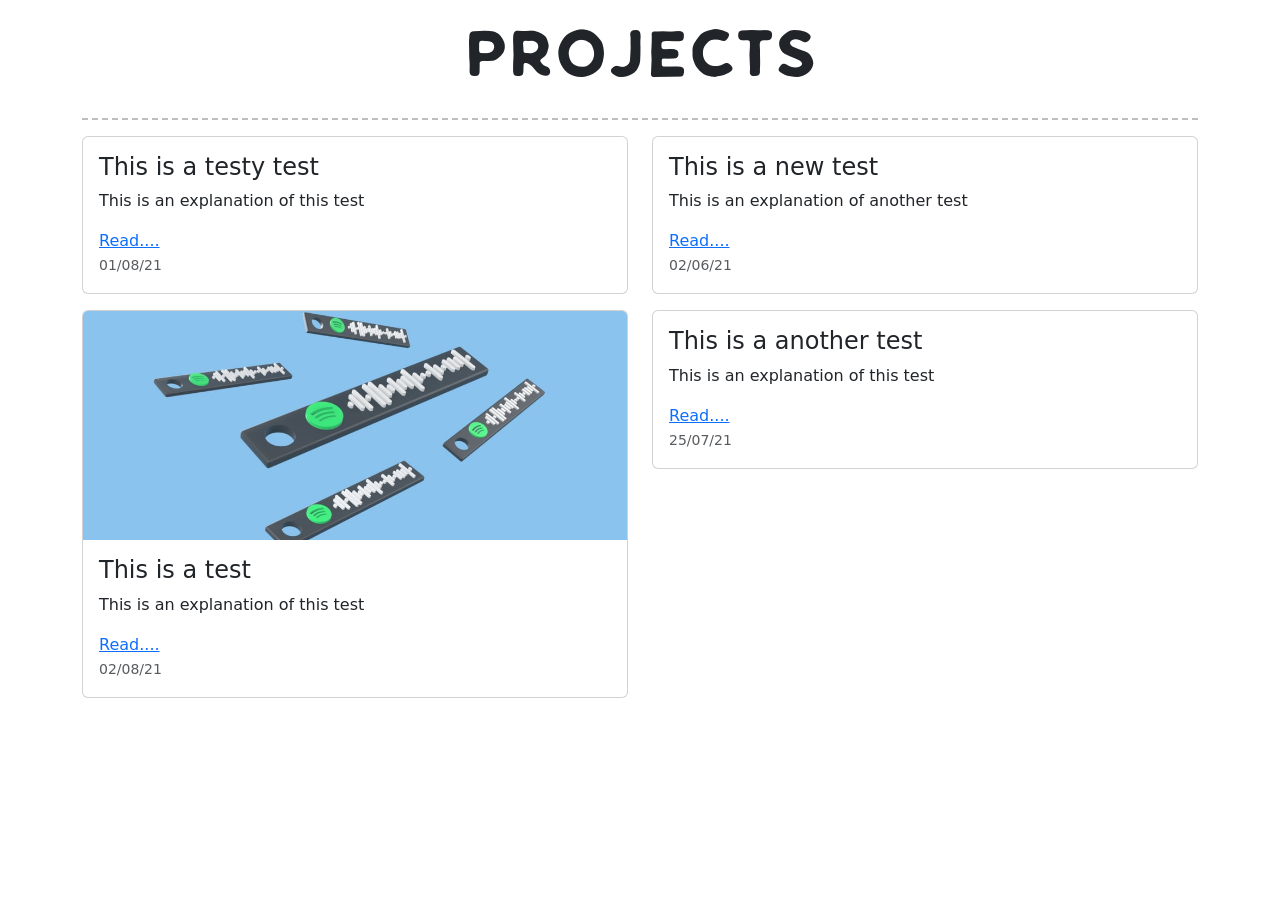
==== projects/projects.html @ 0095fffb "first" ====
<!DOCTYPE html>
<html lang="en">

<head>
    <link href="https://cdn.jsdelivr.net/npm/bootstrap@5.0.1/dist/css/bootstrap.min.css" rel="stylesheet" integrity="sha384-+0n0xVW2eSR5OomGNYDnhzAbDsOXxcvSN1TPprVMTNDbiYZCxYbOOl7+AMvyTG2x" crossorigin="anonymous" />
    <link rel="stylesheet" href="styles.css" />

</head>

<body>

<h1 class="text-center title">Projects</h1>

<div class="container">
        <hr class="dashed" />

        <div class="row">
<div class="col-lg-6 mb-3">
<div class="card">
<div class="card-body">
<h4 class="card-title mb-2"><i class="fab fa-spotify"></i>This is a testy test</h4>
 <p class="card-text">This is an explanation of this test</p>
<a href="html/asdfadag.html" class=" stretched-link">Read....</a>
<p class="card-text"><small class="text-muted">01/08/21</small></p></div>
</div>
</div><div class="col-lg-6 mb-3">
<div class="card">
<div class="card-body">
<h4 class="card-title mb-2"><i class="fab fa-spotify"></i>This is a new test</h4>
 <p class="card-text">This is an explanation of another test</p>
<a href="html/adgag.html" class=" stretched-link">Read....</a>
<p class="card-text"><small class="text-muted">02/06/21</small></p></div>
</div>
</div><div class="col-lg-6 mb-3">
<div class="card">
<img class="card-img-top" src="images/keyring.jpg" alt="Card image cap"><div class="card-body">
<h4 class="card-title mb-2"><i class="fab fa-spotify"></i>This is a test</h4>
 <p class="card-text">This is an explanation of this test</p>
<a href="html/test.html" class=" stretched-link">Read....</a>
<p class="card-text"><small class="text-muted">02/08/21</small></p></div>
</div>
</div><div class="col-lg-6 mb-3">
<div class="card">
<div class="card-body">
<h4 class="card-title mb-2"><i class="fab fa-spotify"></i>This is a another test</h4>
 <p class="card-text">This is an explanation of this test</p>
<a href="html/aNewTest.html" class=" stretched-link">Read....</a>
<p class="card-text"><small class="text-muted">25/07/21</small></p></div>
</div>
</div></div>

</body>

</html>
---- projects/styles.css ----
@font-face {
    font-family: "Klasik";
    src: url("fonts/Klasik Regular.otf");
}

.title {
    font-family: "Klasik";
    /* font-family: Garamond; */
    /* font-family: "Stardos Stencil", cursive; */
    /* font-size: 6rem; */
    margin-top: 0.5rem;
    margin-bottom: 0;
    font-size: calc(0.4em + 5.6vw);
}

body {
    /* font-family: arial; */
    margin: 0;
    word-wrap: break-word;
}

::selection {
    background: rgba(255, 255, 0, 0.3);
}

#butns {
    /* padding-top: 2%; */
    text-align: center;
    margin: auto;
}

.button {
    font-size: 1.5rem;
    display: inline-block;
    padding: 0.7em 1.4em;
    margin: 0 0.3em 0.4em 0;
    border-radius: 0.15em;
    box-sizing: border-box;
    font-family: "Roboto", sans-serif;
    text-transform: uppercase;
    font-weight: 400;
    color: #ffffff;
    box-shadow: inset 0 -0.6em 0 -0.35em rgba(0, 0, 0, 0.17);
    text-align: center;
    /* -webkit-transition: transform 0.25s ease-in-out; */
    /* transition: transform 0.25s ease-in-out; */
}

.projects-button {
    margin-bottom: 0;
}

.toggle-button {
    font-size: 1rem;
    background-color: #67a286;
}


/* .button:hover { 
    top: 0.1em;
    transform: translate(0, 0.375em);
} */

hr.dashed {
    border-top: 2px dashed rgb(0, 0, 0);
    background-color: transparent;
}


/* .fab {
    padding: 20px;
    font-size: 30px;
    width: 50px;
    text-align: center;
    text-decoration: none;
    color: black;
} */

@media (max-width: 768px) {
    .button {
        font-size: 1rem;
        /* padding: 0.5rem 1.2rem; */
    }
    /* .title {
        font-size: 2.6rem;
    } */
    .toggle-button {
        font-size: 0.8rem;
    }
}
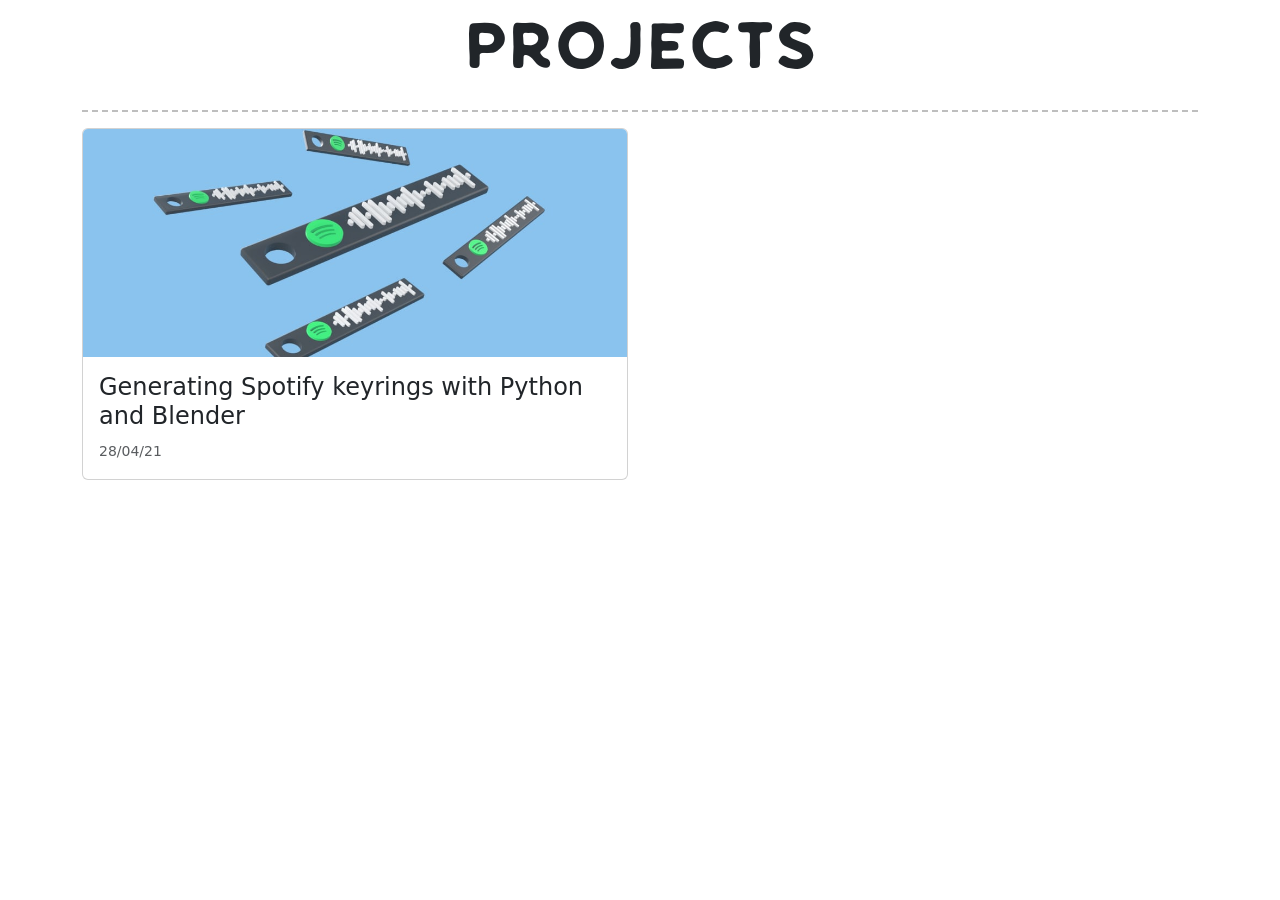
==== commit 45f01d2a: "first blog post" ====
--- a/projects/projects.html
+++ b/projects/projects.html
@@ -17,38 +17,13 @@
         <div class="row">
 <div class="col-lg-6 mb-3">
 <div class="card">
-<div class="card-body">
-<h4 class="card-title mb-2"><i class="fab fa-spotify"></i>This is a testy test</h4>
- <p class="card-text">This is an explanation of this test</p>
-<a href="html/asdfadag.html" class=" stretched-link">Read....</a>
-<p class="card-text"><small class="text-muted">01/08/21</small></p></div>
-</div>
-</div><div class="col-lg-6 mb-3">
-<div class="card">
-<div class="card-body">
-<h4 class="card-title mb-2"><i class="fab fa-spotify"></i>This is a new test</h4>
- <p class="card-text">This is an explanation of another test</p>
-<a href="html/adgag.html" class=" stretched-link">Read....</a>
-<p class="card-text"><small class="text-muted">02/06/21</small></p></div>
-</div>
-</div><div class="col-lg-6 mb-3">
-<div class="card">
-<img class="card-img-top" src="images/keyring.jpg" alt="Card image cap"><div class="card-body">
-<h4 class="card-title mb-2"><i class="fab fa-spotify"></i>This is a test</h4>
- <p class="card-text">This is an explanation of this test</p>
-<a href="html/test.html" class=" stretched-link">Read....</a>
-<p class="card-text"><small class="text-muted">02/08/21</small></p></div>
-</div>
-</div><div class="col-lg-6 mb-3">
-<div class="card">
-<div class="card-body">
-<h4 class="card-title mb-2"><i class="fab fa-spotify"></i>This is a another test</h4>
- <p class="card-text">This is an explanation of this test</p>
-<a href="html/aNewTest.html" class=" stretched-link">Read....</a>
-<p class="card-text"><small class="text-muted">25/07/21</small></p></div>
+<img class="card-img-top" src="/projects/images/keyring.jpg" alt="Card image cap"><div class="card-body">
+<h4 class="card-title mb-2"><i class="fab fa-spotify"></i>Generating Spotify keyrings with Python and Blender</h4>
+<a href="html/spotifyKeyring.html" class=" stretched-link"></a>
+<p class="card-text"><small class="text-muted">28/04/21</small></p></div>
 </div>
 </div></div>
 
-</body>
+    </body>
 
-</html>+    </html>
--- a/projects/styles.css
+++ b/projects/styles.css
@@ -1,90 +1,90 @@
-@font-face {
-    font-family: "Klasik";
-    src: url("fonts/Klasik Regular.otf");
-}
-
-.title {
-    font-family: "Klasik";
-    /* font-family: Garamond; */
-    /* font-family: "Stardos Stencil", cursive; */
-    /* font-size: 6rem; */
-    margin-top: 0.5rem;
-    margin-bottom: 0;
-    font-size: calc(0.4em + 5.6vw);
-}
-
-body {
-    /* font-family: arial; */
-    margin: 0;
-    word-wrap: break-word;
-}
-
-::selection {
-    background: rgba(255, 255, 0, 0.3);
-}
-
-#butns {
-    /* padding-top: 2%; */
-    text-align: center;
-    margin: auto;
-}
-
-.button {
-    font-size: 1.5rem;
-    display: inline-block;
-    padding: 0.7em 1.4em;
-    margin: 0 0.3em 0.4em 0;
-    border-radius: 0.15em;
-    box-sizing: border-box;
-    font-family: "Roboto", sans-serif;
-    text-transform: uppercase;
-    font-weight: 400;
-    color: #ffffff;
-    box-shadow: inset 0 -0.6em 0 -0.35em rgba(0, 0, 0, 0.17);
-    text-align: center;
-    /* -webkit-transition: transform 0.25s ease-in-out; */
-    /* transition: transform 0.25s ease-in-out; */
-}
-
-.projects-button {
-    margin-bottom: 0;
-}
-
-.toggle-button {
-    font-size: 1rem;
-    background-color: #67a286;
-}
-
-
-/* .button:hover { 
-    top: 0.1em;
-    transform: translate(0, 0.375em);
-} */
-
-hr.dashed {
-    border-top: 2px dashed rgb(0, 0, 0);
-    background-color: transparent;
-}
-
-
-/* .fab {
-    padding: 20px;
-    font-size: 30px;
-    width: 50px;
-    text-align: center;
-    text-decoration: none;
-    color: black;
-} */
-
-@media (max-width: 768px) {
-    .button {
-        font-size: 1rem;
-        /* padding: 0.5rem 1.2rem; */
-    }
-    /* .title {
-        font-size: 2.6rem;
-    } */
-    .toggle-button {
-        font-size: 0.8rem;
-    }
+@font-face {
+    font-family: "Klasik";
+    src: url("fonts/Klasik Regular.otf");
+}
+
+.title {
+    font-family: "Klasik";
+    /* font-family: Garamond; */
+    /* font-family: "Stardos Stencil", cursive; */
+    /* font-size: 6rem; */
+    margin-top: 0;
+    margin-bottom: 0;
+    font-size: calc(0.4em + 5.6vw);
+}
+
+body {
+    /* font-family: arial; */
+    margin: 0;
+    word-wrap: break-word;
+}
+
+::selection {
+    background: rgba(255, 255, 0, 0.3);
+}
+
+#butns {
+    /* padding-top: 2%; */
+    text-align: center;
+    margin: auto;
+}
+
+.button {
+    font-size: 1.5rem;
+    display: inline-block;
+    padding: 0.7em 1.4em;
+    margin: 0 0.3em 0.4em 0;
+    border-radius: 0.15em;
+    box-sizing: border-box;
+    font-family: "Roboto", sans-serif;
+    text-transform: uppercase;
+    font-weight: 400;
+    color: #ffffff;
+    box-shadow: inset 0 -0.6em 0 -0.35em rgba(0, 0, 0, 0.17);
+    text-align: center;
+    /* -webkit-transition: transform 0.25s ease-in-out; */
+    /* transition: transform 0.25s ease-in-out; */
+}
+
+.projects-button {
+    margin-bottom: 0;
+}
+
+.toggle-button {
+    font-size: 1rem;
+    background-color: #67a286;
+}
+
+
+/* .button:hover { 
+    top: 0.1em;
+    transform: translate(0, 0.375em);
+} */
+
+hr.dashed {
+    border-top: 2px dashed rgb(0, 0, 0);
+    background-color: transparent;
+}
+
+
+/* .fab {
+    padding: 20px;
+    font-size: 30px;
+    width: 50px;
+    text-align: center;
+    text-decoration: none;
+    color: black;
+} */
+
+@media (max-width: 768px) {
+    .button {
+        font-size: 1rem;
+        /* padding: 0.5rem 1.2rem; */
+    }
+    /* .title {
+        font-size: 2.6rem;
+    } */
+    .toggle-button {
+        font-size: 0.8rem;
+    }
 }
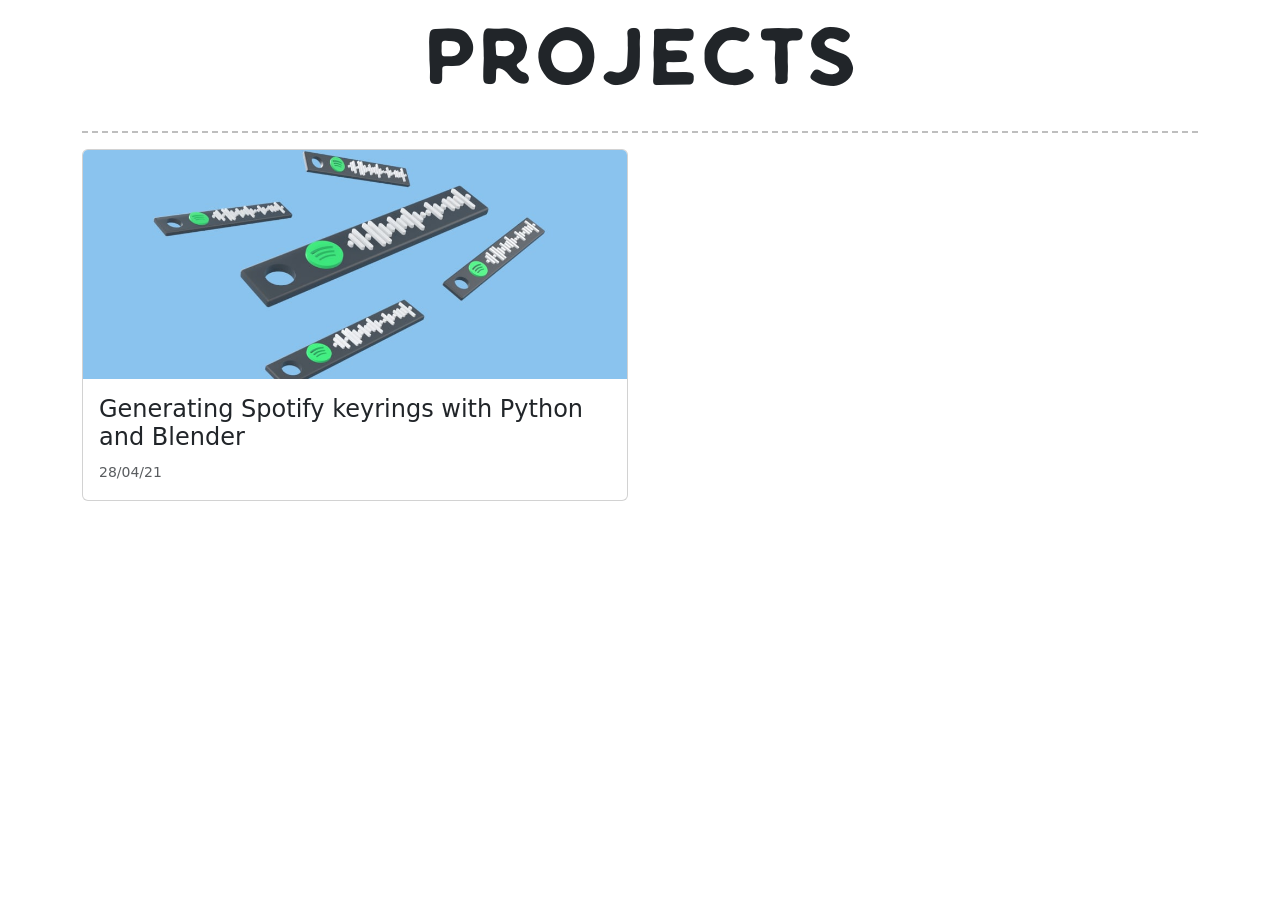
==== commit 4a5d0af2: "update dir" ====
--- a/projects/projects.html
+++ b/projects/projects.html
@@ -17,7 +17,7 @@
         <div class="row">
 <div class="col-lg-6 mb-3">
 <div class="card">
-<img class="card-img-top" src="/projects/images/keyring.jpg" alt="Card image cap"><div class="card-body">
+<img class="card-img-top" src="/projects/images/keyring/keyring.jpg" alt="Card image cap"><div class="card-body">
 <h4 class="card-title mb-2"><i class="fab fa-spotify"></i>Generating Spotify keyrings with Python and Blender</h4>
 <a href="html/spotifyKeyring.html" class=" stretched-link"></a>
 <p class="card-text"><small class="text-muted">28/04/21</small></p></div>
--- a/projects/styles.css
+++ b/projects/styles.css
@@ -7,10 +7,10 @@
     font-family: "Klasik";
     /* font-family: Garamond; */
     /* font-family: "Stardos Stencil", cursive; */
-    /* font-size: 6rem; */
+    font-size: 6rem;
     margin-top: 0;
     margin-bottom: 0;
-    font-size: calc(0.4em + 5.6vw);
+    /* font-size: calc(0.4em + 5.6vw); */
 }
 
 body {
